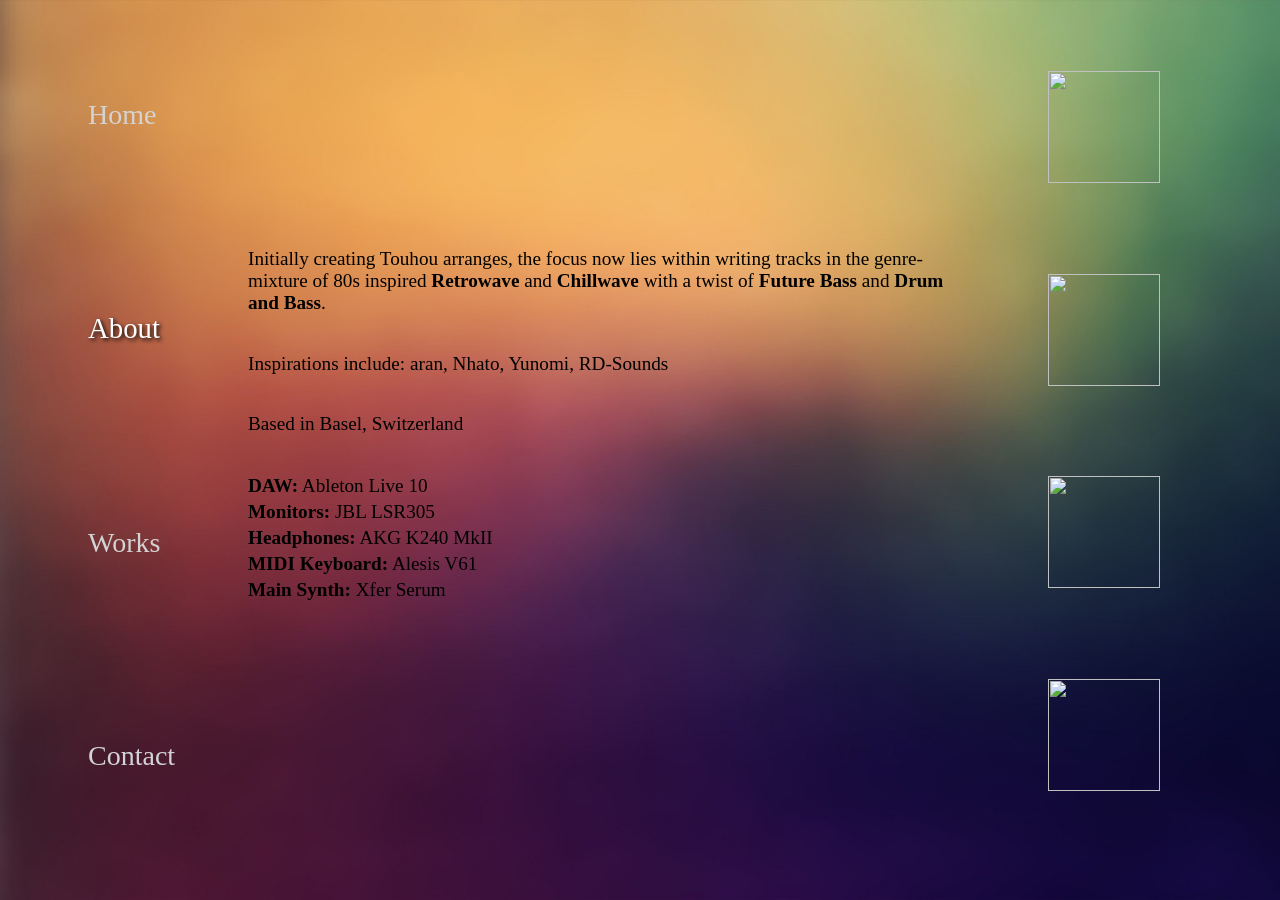
==== about.html @ 67346780 "First upload" ====
<!DOCTYPE html>
<html>
<head>
	<title>Nakarin | About</title>
	<link rel="stylesheet" type="text/css" href="style.css">
</head>
<body>
	<nav>
		<a href="index.html"  class="navbarel" >Home</a>
		<a class="navbarel" id="active">About</a>
		<a href="works.html" class="navbarel">Works</a>
		<a href="contact.html" class="navbarel">Contact</a>
	</nav>
	<div id="content">
		<p>
			Initially creating Touhou arranges, the focus now lies within writing tracks in the genre-mixture of 80s inspired <strong>Retrowave</strong> and <strong>Chillwave</strong> with a twist of <strong>Future Bass</strong> and <strong>Drum and Bass</strong>.
		</p>

		<p>
			Inspirations include: aran, Nhato, Yunomi, RD-Sounds
		</p>
		<p>Based in Basel, Switzerland
			<ul>
				<li><span><strong>DAW<span>:</span></strong> Ableton Live 10</span></li>
				<li><strong>Monitors<span>:</span></strong> JBL LSR305</li>
				<li><strong>Headphones<span>:</span></strong> AKG K240 MkII</li>
				<li><strong>MIDI Keyboard<span>:</span></strong> Alesis V61</li>
				<li><strong>Main Synth<span>:</span></strong> Xfer Serum</li>
			</ul>
		</p>
	</div>
	<div id="smLinks">
		<a href="https://www.twitter.com/nakarinn_" target="_blank"><img src="twitter.png" class="image"></a>
		<a href="https://www.youtube.com/user/jerom09666" target="_blank"><img src="YouTube.png" class="image"></a>
		<a href="https://soundcloud.com/nakarin" target="_blank"><img src="Soundcloud.png" class="image"></a>
		<a href="https://nakarin.bandcamp.com/" target="_blank"><img src="Bandcamp.png" class="image"></a>
	</div>
</body>
</html>
---- style.css ----
body{
	background-image: url(bg.jpg);
	background-size: cover;
	background-repeat: no-repeat;
	background-attachment: fixed;
}

nav {
	display: flex;
	position: fixed;
	width: 5%;
	height: 95%;
	flex-direction: column;
	justify-content: space-around;
	margin-left: 5rem;
	z-index: 10;
}

.image{
	width:7rem;
	height: 7rem;
	transition-duration: 0.5s;
}

.image:hover{
	transform: scale(1.1);
	-webkit-filter: drop-shadow(5px 5px 5px #000000);
	filter: drop-shadow(3px 3px 3px #000000);
}

.container{
	display: inline-flex;
	font-family: Calibri;
	position: absolute;
	z-index: 10;
}

.navbarel{
	color: lightgrey;
	transition-duration: 0.3s;
	font-family: Calibri;
	font-size: 175%;
	font-weight: lighter;
	text-decoration: none;
}

.navbarel:hover{
	color: white;
	transform: scale(1.1);
	text-shadow: 1px 1px 3px #000000;
}

#content{
	font-family: Calibri;
	font-size: 1.2rem;
	display: flex;
	flex-direction: column;
	position: absolute;
	height: 90%;
	justify-content: center;
	align-items: flex-start;
	margin-right: 20rem;
	margin-left: 15rem;
	margin-top: 2rem;
	z-index: 10;
}

#listWorks{
	font-family: Calibri;
	font-size: 1.1rem;
	font-weight: bold;
	display: flex;
	flex-direction: column;
	position: absolute;
	height: 90%;
	justify-content: center;
	align-items: flex-start;
	margin-top: 15rem;
	margin-bottom: 10rem;
	margin-left: 15rem;
	margin-right: 15rem;
	z-index: 10;
}

#contactContent{
	font-family: Calibri;
	font-size: 1.2rem;
	display: flex;
	flex-direction: column;
	position: absolute;
	height: 90%;
	justify-content: center;
	align-items: flex-start;
	margin-right: 20rem;
	margin-left: 15rem;
	margin-top: 2rem;
	z-index: 10;
}

#title{
	margin-left: 1rem;
	font-weight: normal;
}

#smLinks{
	display: flex;
	position: fixed;
	width: 90%;
	height:90%;
	flex-direction: column;
	justify-content: space-around;
	align-items: flex-end;
	margin-top: 20px;
}

#active{
	font-family: Calibri;
	font-size: 1.8rem;
	/*font-weight: 400;*/
	color:white;
	text-decoration: none;
	cursor:default;
	transform: none;
	text-shadow: 2px 2px 4px #000000;
}

.year{
	font-size: 1.5rem;
	margin-bottom: 0px;
}

.redirect{
	margin-left: 1rem;
	margin-top: 1rem;
	color:black;
	transition-duration: 0.2s;
	text-decoration: none;
}

.redirect:hover{
	color:lightgrey;
	text-shadow: 2px 2px 4px #000000;
}


ul{
	font-size: 1.2rem;
	list-style-type: none;
	padding: 0px 0px;
}

li{
	padding: 2px 0px;
}
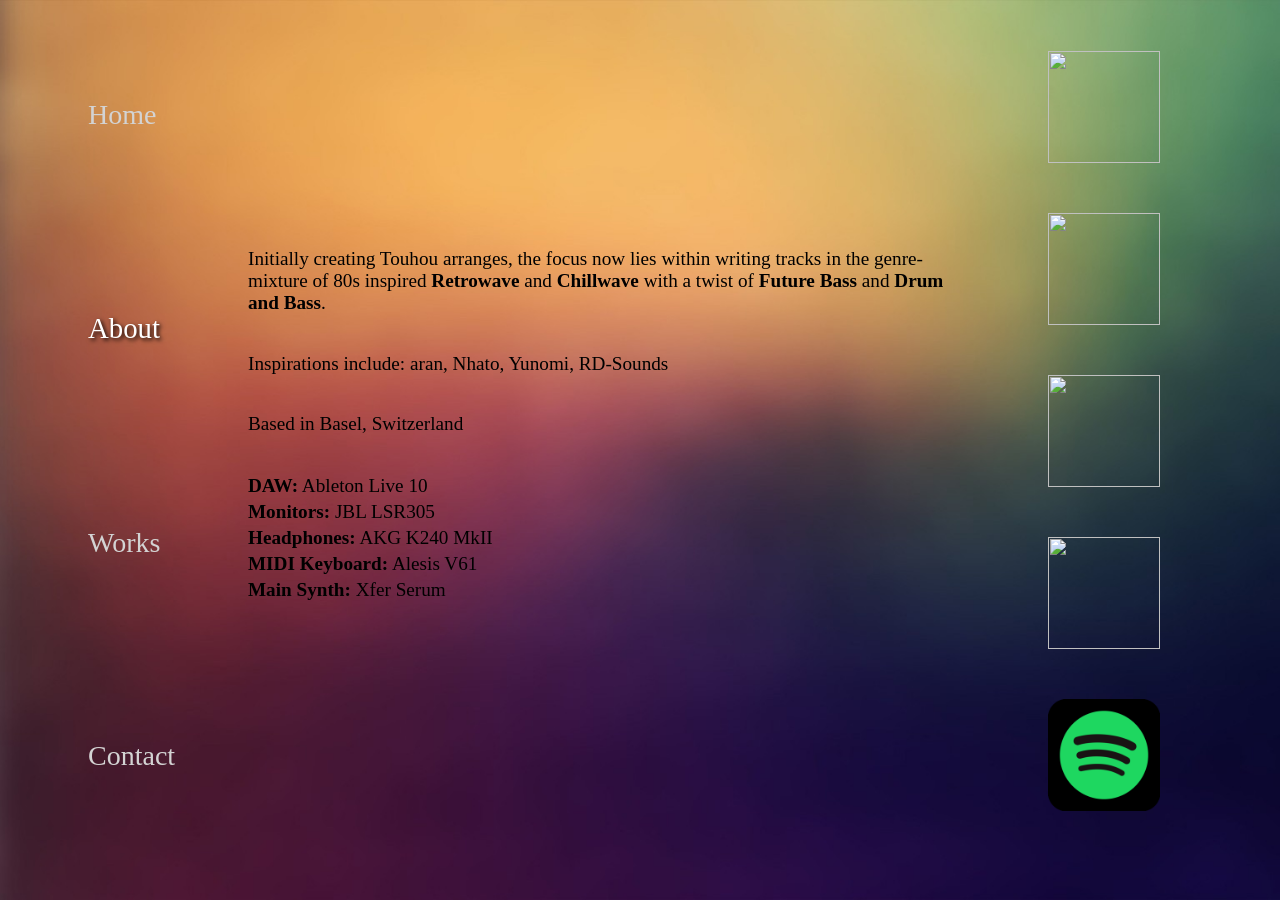
==== commit 3e4c051c: "updated info" ====
--- a/about.html
+++ b/about.html
@@ -34,6 +34,7 @@
 		<a href="https://www.youtube.com/user/jerom09666" target="_blank"><img src="YouTube.png" class="image"></a>
 		<a href="https://soundcloud.com/nakarin" target="_blank"><img src="Soundcloud.png" class="image"></a>
 		<a href="https://nakarin.bandcamp.com/" target="_blank"><img src="Bandcamp.png" class="image"></a>
+		<a href="" target="_blank"><img src="spotify.png" class="image"></a>
 	</div>
 </body>
 </html>
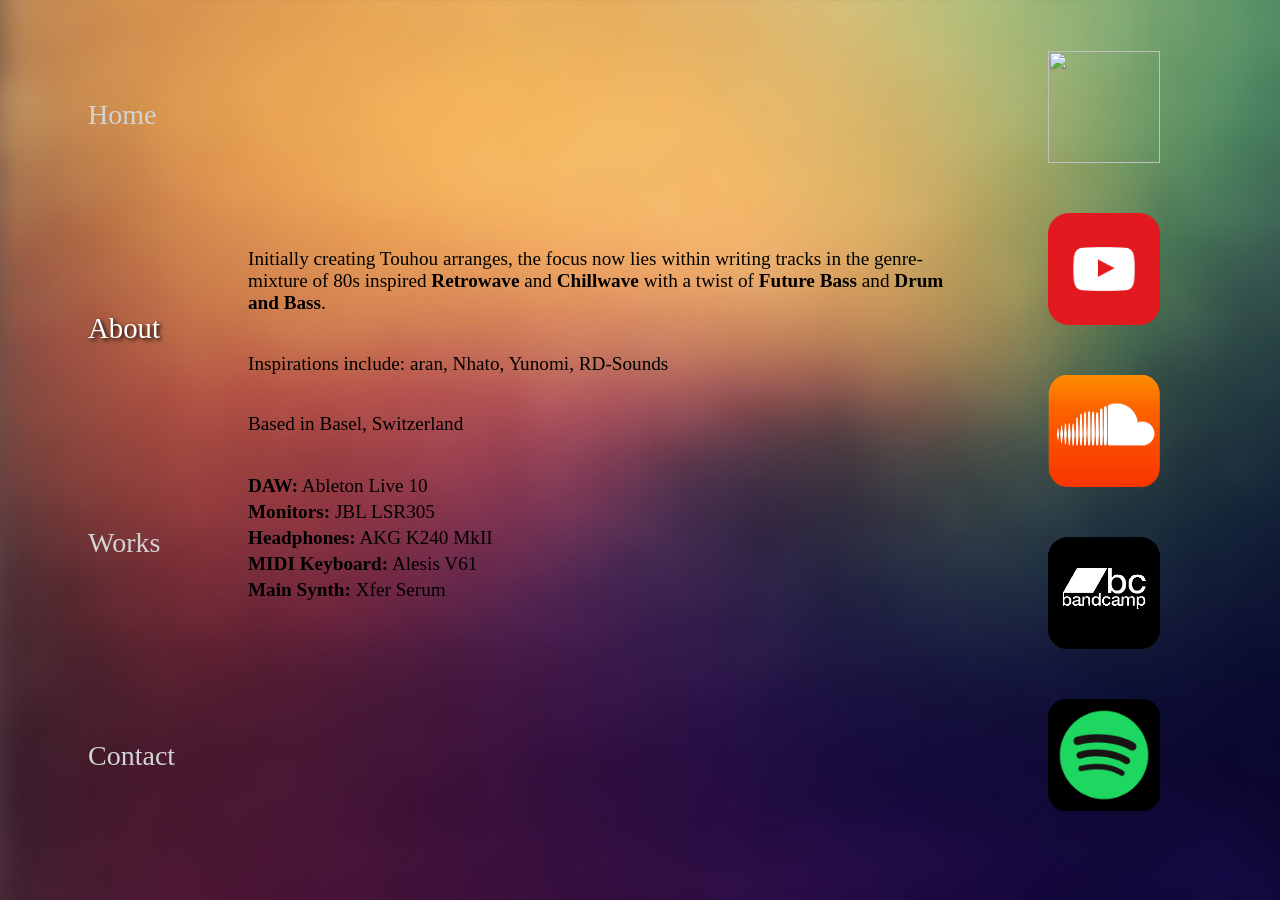
==== commit 542b845f: "fixed case-sensitivity in img src" ====
--- a/about.html
+++ b/about.html
@@ -31,9 +31,9 @@
 	</div>
 	<div id="smLinks">
 		<a href="https://www.twitter.com/nakarinn_" target="_blank"><img src="twitter.png" class="image"></a>
-		<a href="https://www.youtube.com/user/jerom09666" target="_blank"><img src="YouTube.png" class="image"></a>
-		<a href="https://soundcloud.com/nakarin" target="_blank"><img src="Soundcloud.png" class="image"></a>
-		<a href="https://nakarin.bandcamp.com/" target="_blank"><img src="Bandcamp.png" class="image"></a>
+		<a href="https://www.youtube.com/user/jerom09666" target="_blank"><img src="youtube.png" class="image"></a>
+		<a href="https://soundcloud.com/nakarin" target="_blank"><img src="soundcloud.png" class="image"></a>
+		<a href="https://nakarin.bandcamp.com/" target="_blank"><img src="bandcamp.png" class="image"></a>
 		<a href="" target="_blank"><img src="spotify.png" class="image"></a>
 	</div>
 </body>
